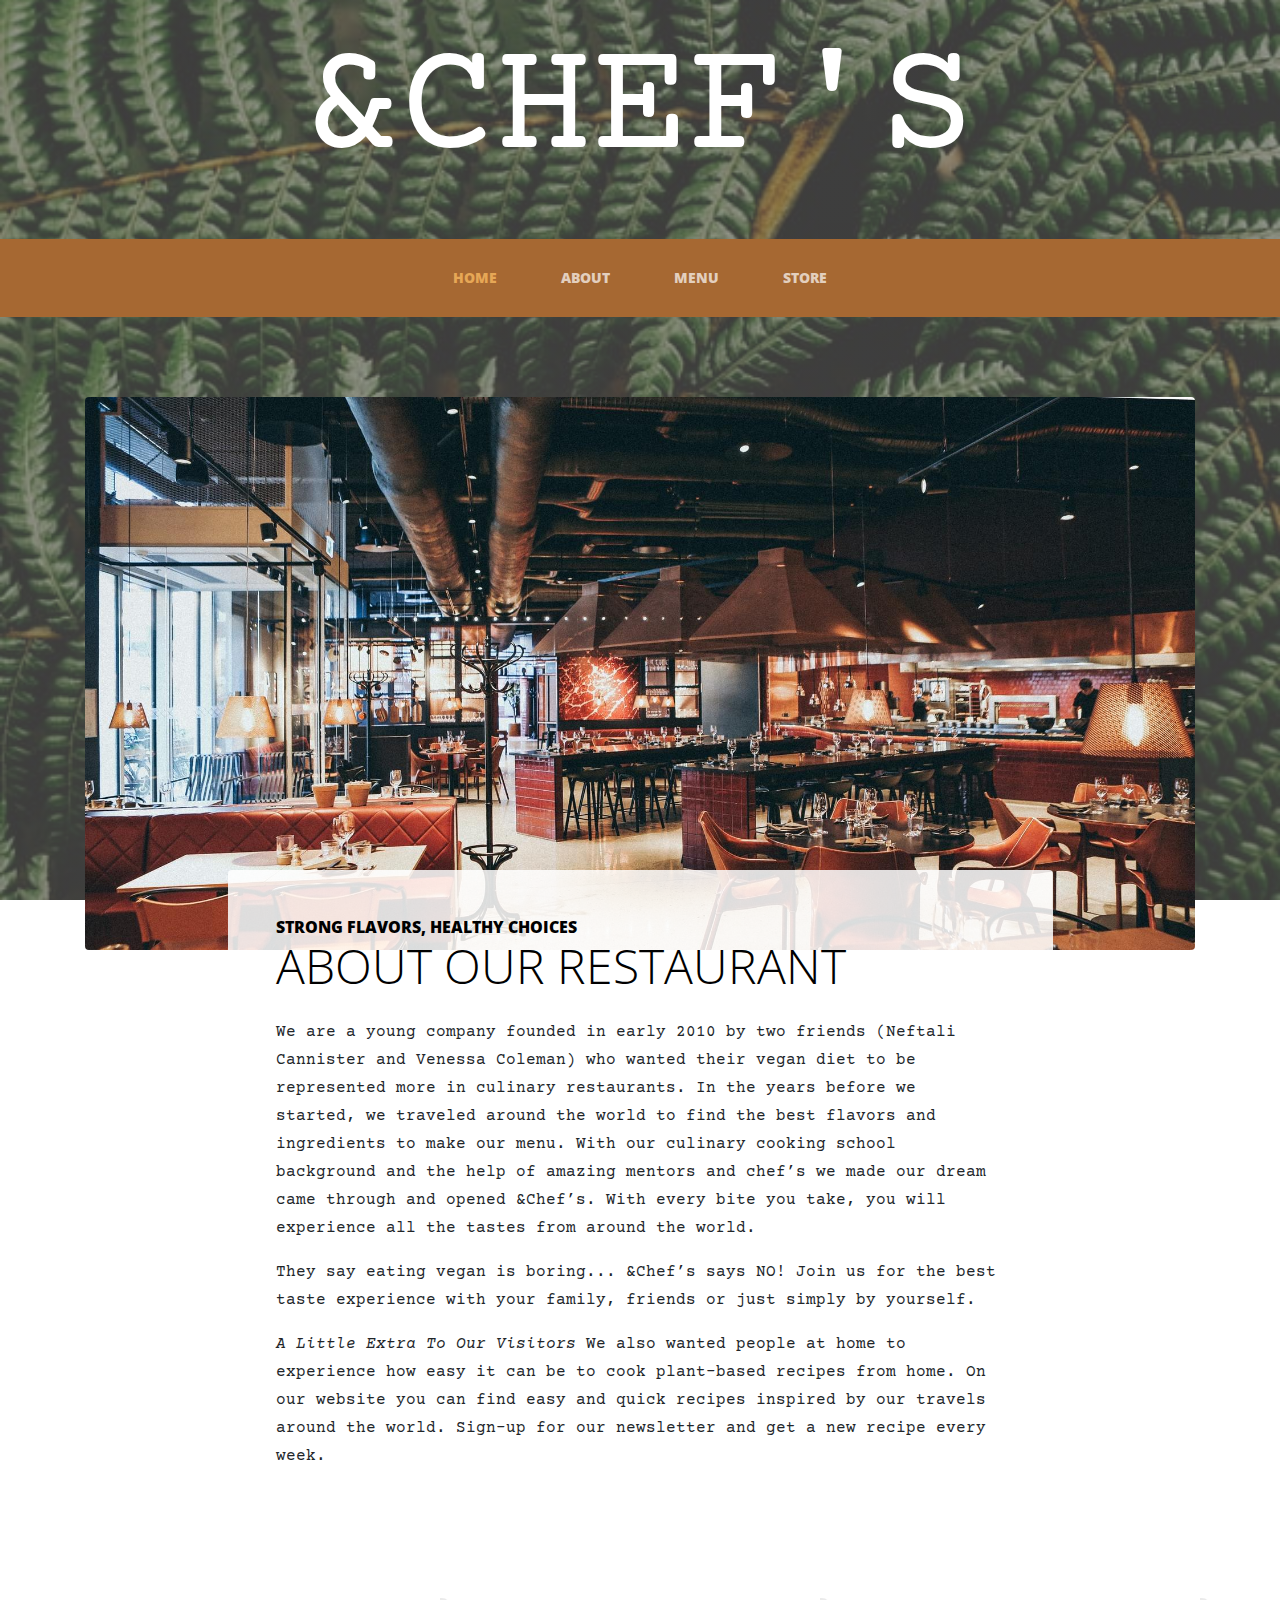
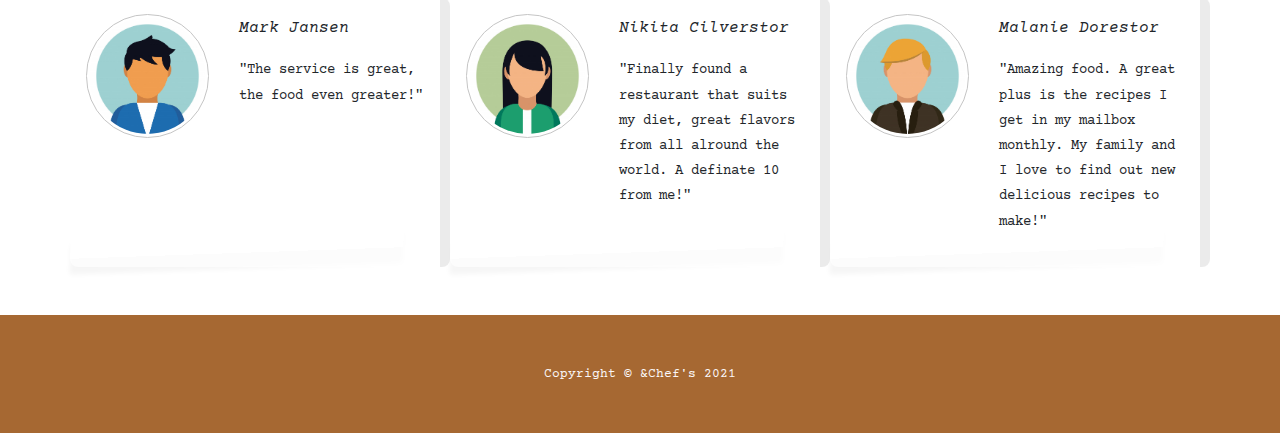
==== html/171429.html @ cb95c447 "Final Name Change #Check 5" ====
<!DOCTYPE html>
<html lang="en">
 <head>
    <!-- Required meta tags -->
    <meta charset="utf-8">
    <meta name="viewport" content="width=device-width, initial-scale=1">
    <title>&Chef's</title>

    <!-- Bootstrap CSS -->
    <link href="../css/bootstrap.min.css" rel="stylesheet">   

    <link rel="preconnect" href="https://fonts.gstatic.com">
    <link href="https://fonts.googleapis.com/css2?family=Courier+Prime&family=Open+Sans:wght@700&display=swap" rel="stylesheet">

    <link rel="stylesheet" type="text/css"
    href="../css/style.css">

 </head>
 <body>

  <h1 class="site-heading text-center text-white d-none d-lg-block">
    <span class="site-heading-lower">&Chef's</span>
  </h1>

  <nav class="navbar navbar-expand-lg navbar-dark py-lg-4" id="mainNav">
    <div class="container">
      <a class="navbar-brand text-uppercase text-expanded font-weight-bold d-lg-none" href="../index.html">&Chef's</a>
      <button class="navbar-toggler" type="button" data-toggle="collapse" data-target="#navbarResponsive" aria-controls="navbarResponsive" aria-expanded="false" aria-label="Toggle navigation">
        <span class="navbar-toggler-icon"></span>
      </button>
      <div class="collapse navbar-collapse" id="navbarResponsive">
        <ul class="navbar-nav mx-auto">
          <li class="nav-item active px-lg-4">
            <a class="nav-link text-uppercase text-expanded" href="../index.html">Home
              <span class="sr-only">(current)</span>
            </a>
          </li>
          <li class="nav-item px-lg-4">
            <a class="nav-link text-uppercase text-expanded" href="171429.html">About</a>
          </li>
          <li class="nav-item px-lg-4">
            <a class="nav-link text-uppercase text-expanded" href="menu.html">Menu</a>
          </li>
          <li class="nav-item px-lg-4">
            <a class="nav-link text-uppercase text-expanded" href="store.html">Store</a>
          </li>
        </ul>
      </div>
    </div>
  </nav>

  <section class="page-section about-heading">
    <div class="container">
      <img class="img-fluid rounded about-heading-img mb-3 mb-lg-0" src="../images/restaurant2.jpg" alt="">
      <div class="about-heading-content">
        <div class="row">
          <div class="col-xl-9 col-lg-10 mx-auto">
            <div class="bg-faded rounded p-5">
              <h2 class="section-heading mb-4">
                <span class="section-heading-upper">Strong Flavors, Healthy Choices</span>
                <span class="section-heading-lower">About Our Restaurant</span>
              </h2>
              <p>We are a young company founded in early 2010 by two friends (Neftali Cannister and Venessa Coleman) who wanted their vegan diet to be represented more in culinary restaurants. In the years before we started, we traveled around the world to find the best flavors and ingredients to make our menu. With our culinary cooking school background and the help of amazing mentors and chef’s we made our dream came through and opened &Chef’s.  With every bite you take, you will experience all the tastes from around the world.</p>
              <p class="mb-0">They say eating vegan is boring... &Chef’s says NO! Join us for the best taste experience with your family, friends or just simply by yourself.</p>
              <p><em></em></p>
              <p class="mb-0"><em>A Little Extra To Our Visitors</em> We also wanted people at home to experience how easy it can be to cook plant-based recipes from home. On our website you can find easy and quick recipes inspired by our travels around the world. Sign-up for our newsletter and get a new recipe every week.</p>
            </div>
          </div>
        </div>
      </div>
    </div>
  </section>

                       
<div class="container testimonials">
    <div class="row">
        <div class="col-md-4 testimonial">
            <div class="row">
                <div class="avatar col-md-5">
                    <a href="#">
                        <img class="img-circle" src="../images/pictogram1.jpg" alt="pictogram">
                    </a>
                </div>
        
                <div class="testimonial-main col-md-7">
                    <p><em>Mark Jansen</em></p>
                    <p class="testimony-body">"The service is great, the food even greater!"</p>
                </div>
            </div>
        </div>
        <div class="col-md-4 testimonial">
            <div class="row">
                <div class="avatar col-md-5">
                    <a href="#">
                        <img class="img-circle" src="../images/pictogram2.jpg" alt="pictogram">
                    </a>
                </div>
        
                <div class="testimonial-main col-md-7">
                    <p><em>Nikita Cilverstor</em></p>
                    <p class="testimony-body">"Finally found a restaurant that suits my diet, great flavors from all alround the world. A definate 10 from me!"</p>
                </div>
            </div>
        </div>
        <div class="col-md-4 testimonial">
            <div class="row">
                <div class="avatar col-md-5">
                    <a href="#">
                        <img class="img-circle" src="../images/pictogram3.jpg" alt="pictogram">
                    </a>
                </div>
        
                <div class="testimonial-main col-md-7">
                    <p><em>Malanie Dorestor</em></p>
                    <p class="testimony-body">"Amazing food. A great plus is the recipes I get in my mailbox monthly. My family and I love to find out new delicious recipes to make!"</p>
                </div>
            </div>
        </div>
    </div>
</div>                      

  <footer class="footer text-faded text-center py-5">
    <div class="container">
      <p class="m-0 small">Copyright &copy; &Chef's 2021</p>
    </div>
  </footer>

    <!-- Optional JavaScript; choose one of the two! -->
    <!-- Option 1: Bootstrap Bundle with Popper -->
    <script src="../js/jquery-3.5.1.slim.min.js"></script>
    <script src="../js/bootstrap.bundle.min.js"></script>
  </body>  
</html>
---- css/style.css ----
/* HTML5 display-role reset for older browsers */
article, aside, details, figcaption, figure, 
footer, header, hgroup, menu, nav, section {
	display: block;
}
body {
	line-height: 1;
}
ol, ul {
	list-style: none;
}
blockquote, q {
	quotes: none;
}
blockquote:before, blockquote:after,
q:before, q:after {
	content: '';
	content: none;
}
table {
	border-collapse: collapse;
	border-spacing: 0;
}

body {
  font-family: 'Courier Prime', monospace;;
  background-image: linear-gradient(rgba(95, 93, 92, 0.65), rgba(95, 93, 92, 0.65)), url("../images/blad.jpg");
  background-attachment: fixed;
  background-position: center;
  background-size: cover;
}

h1,
h2,
h3,
h4,
h5,
h6 {
  font-family: 'Open Sans', sans-serif;;
  color: #000000;
}

p {
  line-height: 1.75;
}

.text-faded {
  color: rgba(255, 255, 255, 0.3);
}

.site-heading {
  margin-top: 5rem;
  margin-bottom: 5rem;
  text-transform: uppercase;
  line-height: 1;
  font-family: 'Courier Prime', monospace;;
}

.site-heading .site-heading-upper {
  display: block;
  font-size: 2rem;
  font-weight: 800;
}

.site-heading .site-heading-lower {
  font-size: 10rem;
  font-weight: 100;
  line-height: 4rem;
}

.page-section {
  margin-top: 5rem;
  margin-bottom: 5rem;
}

.section-heading {
  text-transform: uppercase;
}

.section-heading .section-heading-upper {
  display: block;
  font-size: 1rem;
  font-weight: 800;
}

.section-heading .section-heading-lower {
  display: block;
  font-size: 3rem;
  font-weight: 100;
}

.bg-faded {
  background-color: rgba(255, 255, 255, 0.85);
}

#mainNav {
  background-color: #a66832;
  font-family: 'Open Sans', sans-serif;
}

#mainNav .navbar-brand {
  color: a66832;
}

#mainNav .navbar-nav .nav-item .nav-link {
  color: rgba(255, 255, 255, 0.7);
  font-weight: 800;
}

#mainNav .navbar-nav .nav-item.active .nav-link {
  color: #e6a756;
}

@media (min-width: 992px) {
  #mainNav .navbar-nav .nav-item .nav-link {
    font-size: 0.9rem;
  }
  #mainNav .navbar-nav .nav-item .nav-link:hover {
    color: rgba(255, 255, 255, 0.4);
  }
  #mainNav .navbar-nav .nav-item.active .nav-link:hover {
    color: a66832;
  }
}

.btn-xl {
  font-weight: 700;
  font-size: 0.8rem;
  padding-top: 1.5rem;
  padding-bottom: 1.5rem;
  padding-left: 2rem;
  padding-right: 2rem;
}

.btn {
  font-weight: 700;
  font-size: 1rem;
  padding-top: 1.5rem;
  padding-bottom: 0.8rem;
  padding-left: 2rem;
  padding-right: 2rem;

}

.intro {
  position: relative;
}

@media (min-width: 992px) {
  .intro .intro-img {
    width: 75%;
    float: right;
  }
  .intro .intro-text {
    left: 0;
    width: 60%;
    margin-top: 3rem;
    position: absolute;
  }
  .intro .intro-text .intro-button {
    width: 100%;
    left: 0;
    position: absolute;
    bottom: -2rem;
  }
}

@media (min-width: 1200px) {
  .intro .intro-text {
    width: 45%;
  }
}

.cta {
  padding-top: 5rem;
  padding-bottom: 5rem;
  background-color: #d9a05be6;
}

.cta .cta-inner {
  position: relative;
  padding: 3rem;
  margin: 0.5rem;
  background-color: rgba(255, 255, 255, 0.85);
}

.cta .cta-inner:before {
  border-radius: 0.5rem;
  content: '';
  position: absolute;
  top: -0.5rem;
  bottom: -0.5rem;
  left: -0.5rem;
  right: -0.5rem;
  border: 0.25rem solid rgba(255, 255, 255, 0.85);
  z-index: -1;
}

@media (min-width: 992px) {
  .about-heading .about-heading-img {
    position: relative;
    z-index: 0;
  }
  .about-heading .about-heading-content {
    margin-top: -5rem;
    position: relative;
    z-index: 1;
  }
}

@media (min-width: 992px) {
  .product-item .product-item-title {
    position: relative;
    z-index: 1;
    margin-bottom: -3rem;
  }
  .product-item .product-item-img {
    position: relative;
    z-index: 0;
    max-width: 60vw;
  }
  .product-item .product-item-description {
    position: relative;
    z-index: 1;
    margin-top: -3rem;
    max-width: 50vw;
  }
}

.list-hours {
  font-size: 0.9rem;
}

.list-hours .list-hours-item {
  border-bottom: 1px solid rgba(230, 167, 86, 0.5);
  padding-bottom: .25rem;
  margin-bottom: 1rem;
  font-style: italic;
}

.list-hours .list-hours-item.today {
  font-weight: bold;
  color: #e6a756;
}

@media (min-width: 992px) {
  .list-hours {
    width: 50%;
    font-size: 1.1rem;
  }
}

.address strong {
  font-size: 1.2rem;
}

.footer {
  background-color: #a66832;
  color: #faf6f6;
}

.text-primary {
  color: #e6a756 !important;
}

.bg-primary {
  background-color: #e6a756 !important;
}

.btn {
  box-shadow: 0px 3px 3px 0px rgba(33, 37, 41, 0.1);
}

.btn-primary {
  background-color: #d9a05b;
  border-color: #d9a05b;
}

.btn-primary:hover, .btn-primary:focus, .btn-primary:active {
  background-color: #df902a;
  border-color: #df902a;
}

.font-weight-light {
  font-weight: 100 !important;
}

/*********************************
3. Header
*********************************/

/*********************************
4. Menu
*********************************/

/*********************************
5. Home
*********************************/

/*********************************
6. The Menu
*********************************/

.themenu
{
	width: 100%;
	background: #FFFFFF;
	padding-top: 102px;
	padding-bottom: 102px;
	border-bottom: solid 2px #c4ab9f;
}
.themenu_text_row
{
	margin-top: 24px;
}
.themenu_row
{
	margin-top: 93px;
}
.themenu_image
{
	width: 100%;
	margin-bottom: 31px;
}
.themenu_image img
{
	max-width: 100%;
}
.themenu_col
{
	width: 100%;
	padding-left: 33px;
	padding-top: 39px;
	padding-right: 28px;
	padding-bottom: 44px;
	border: solid 1px #dadada;
}
.themenu_col:hover
{
	box-shadow: 0px 27px 40px rgba(0,0,0,0.13);
}
.themenu_col_title
{
	display: inline-block;
	height: 58px;
	padding-left: 11px;
	padding-right: 16px;
	border: solid 2px #c4ab9f;
	font-size: 36px;
	line-height: 54px;
	color: #c4ab9f;
}
.dish_list
{
	margin-top: 44px;
}
.dish:not(:last-child)
{
	margin-bottom: 25px;
}
.dish_title,
.dish_price
{
	font-size: 18px;
	color: #232323;
}
.dish_price
{
	margin-left: auto;
}
.dish_contents
{
	margin-top: 3px;
}
.dish_contents ul li
{
	font-size: 14px;
	color: #636363;
}
.dish_contents ul li:not(:last-child)::after
{
	display: inline-block;
	content: '/';
	margin-left: 3px;
	margin-right: 3px;
	font-size: 14px;
	color: #636363;
}
.dish_order
{
	margin-top: 10px;
}
.dish_order a
{
	position: relative;
	font-size: 18px;
	color: #b49383;
}
.dish_order a::after
{
	display: block;
	position: absolute;
	left: 0;
	bottom: 0;
	width: 100%;
	height: 1px;
	background: #b49383;
	content: '';
	visibility: hidden;
	opacity: 0;
}
.dish_order a:hover::after
{
	visibility: visible;
	opacity: 1;
}

/*********************************
7. Signature Dishes
*********************************/

.sig
{
	width: 100%;
	padding-top: 102px;
	padding-bottom: 102px;
}
.sig_row
{
	margin-top: 54px;
}
.sig_dish:not(:last-child)
{
	margin-bottom: 57px;
}
.sig_content
{
	width: 100%;
	padding-right: 31px;
}
.sig_rating
{
	
}
.rating_r i::before
{
	font-family: 'Courier Prime', monospace;
	content: "\f006";
	font-style: normal;
	font-size: 10px;
	color: #d6baa0;
}
.rating_r i:not(:last-child)
{
	margin-right: 3px;
}

.sig_name
{
	font-size: 24px;
	color: #232323;
	margin-top: 1px;
}
.sig_price
{
	font-size: 24px;
	color: #232323;
}
.sig_content_list
{
	margin-top: 4px;
}
.sig_content_list ul li:not(:last-child)::after
{
	display: inline-block;
	content: '/';
	font-size: 16px;
	color: #636363;
	margin-left: 5px;
	margin-right: 5px;
}
.sig_content_list ul li
{
	font-size: 16px;
	color: #636363;
}
.sig_button
{
	margin-top: 37px;
}
.sig_image
{
	width: 100%;
}
.sig_image img
{
	max-width: 100%;
}

/*********************************
6. Blog
*********************************/

.blog
{
	width: 100%;
	background: #ffffffcb;
	padding-top: 195px;
	padding-bottom: 102px;
}
.blog_col
{
	margin-bottom: 70px;
}
.blog_col:nth-child(even)
{
	-webkit-transform: translateY(70px);
	-moz-transform: translateY(70px);
	-ms-transform: translateY(70px);
	-o-transform: translateY(70px);
	transform: translateY(70px);
}
.blog_post
{
	width: 100%;
}
.blog_post_image
{
	width: 100%;
}
.blog_post_image img
{
	max-width: 100%;
}
.blog_post_date
{
	position: absolute;
	left: 16px;
	top: -24px;
	width: 136px;
	height: 48px;
	background: #FFFFFF;
	text-align: center;
	border: solid 2px #d9a05b;
}
.blog_post_date a
{
	display: block;
	font-size: 16px;
	color: #232323;
	line-height: 44px;
}
.blog_post_content
{
	padding-top: 23px;
	padding-bottom: 23px;
}
.blog_post_title
{

}
.blog_post_title a
{
	font-size: 36px;
	color: #232323;
	line-height: 1.2;
}
.blog_post_title a:hover
{
	color: #f2b138;
}
.blog_post_info
{
	display: inline-block;
	margin-top: 13px;
}
.blog_post_info ul
{
	width: 100%;
	height: 30px;
	background: #f2b138;
	padding-left: 23px;
	padding-right: 26px;
}
.blog_post_info ul li,
.blog_post_info ul li a
{
	font-size: 16px;
	color: #FFFFFF;
}
.blog_post_info ul li a:hover
{
	color: #232323;
}
.blog_post_info ul li
{
	position: relative;
}
.blog_post_info ul li:not(:last-child)::after
{
	display: inline-block;
	content: '|';
	margin-left: 8px;
	margin-right: 8px;
}
.blog_post_text
{
	margin-top: 32px;
}
.load_more_row
{
	margin-top: 70px;
  text-align-last: initial;
}
.load_more_button
{
	width: 216px;
	background: #f2b138;
  text-align: center;
	border: solid 2px #f2b138;
  font-weight: 700;
  font-size: 1rem;
  padding-top: 1.5rem;
  padding-bottom: 0.8rem;
  padding-left: 0.5rem;
  padding-right: 0.5rem;
}
.load_more_button:hover
{
	background: transparent;
}
.load_more_button a
{
	color: #FFFFFF;
}
.load_more_button:hover a
{
	color: #f2b138;
}

.reservations
{
	width: 100%;
	padding-top: 101px;
	padding-bottom: 75px;
}
.res_stars
{
	font-size: 36px;
	font-weight: normal;
}
.res_title
{
	font-size: 48px;
	color: #FFFFFF;
	font-weight: 400;
	line-height: 0.75;
	margin-top: 17px;
}
.res_form_container
{
	margin-top: 72px;
}
.res_input
{
	background: white;
	width: 210px;
	height: 52px;
	border: solid 1px #d9a05b;
	font-size: 16px;
	color: #000000;
	padding-left: 25px;
	outline: none;
}

.res_input:not(:last-child)
{
	margin-right: 16px;
}
.res_select
{
	-webkit-appearance: none;
    -moz-appearance: none;
    -ms-appearance: none;
    -o-appearance: none;
    appearance: none;
    -webkit-box-shadow: 0px 0px 0px rgba(0, 0, 0, 0);
    -webkit-user-select: none;
    background: white;
	width: 210px;
	height: 52px;
	border: solid 1px #d9a05b;
	font-size: 16px;
	color: #030303;
	padding-left: 25px;
	outline: none;
}
.res_select option
{
	color: #282828;
}
.res_button
{
	width: 216px;
	height: 48px;
	background: #d9a05b;
	color: #FFFFFF;
	border: none;
	outline: none;
	margin-top: 42px;
	font-size: 18px;
	cursor: pointer;
}

   
.testimonials {
margin-top: 40px;  
border-radius: 0.5em;  
}
.testimonial {
  margin-bottom: 3em;
  background: rgba(255, 255, 255, 0.644);
  padding: 1em;
  border-right: 10px solid #0c0c0c15;
  border-radius: 0.5em;
  min-height: 119px;
}

.testimonial:before {
  content: "";
  position: absolute;
  z-index: -1;
  -ms-transform: skew(-3deg,-2deg);
  -webkit-transform: skew(-3deg,-2deg);
  -o-transform: skew(-3deg,-2deg);
  -moz-transform: skew(-3deg,-2deg);
  bottom: 14px;
  box-shadow: 0 16px 5px rgba(0,0,0,.04);
  max-width: 90%;
  width: 90%;
  height: 30px;
  left: 1px;
}

.avatar .img-circle {
  background: #fff;
  padding: 3px;
  border: 1px solid #c5c5c5;
}

.avatar img {
  max-width: 100%;
}

.img-circle {
  border-radius: 50%;
}

.testimonial h4, .testimonial h4 a {
  font-weight: 700;
}

.testimonial h4 {
  margin-bottom: 4px;
}

.testimonial .testimony-body {
  font-size: .9em;
}
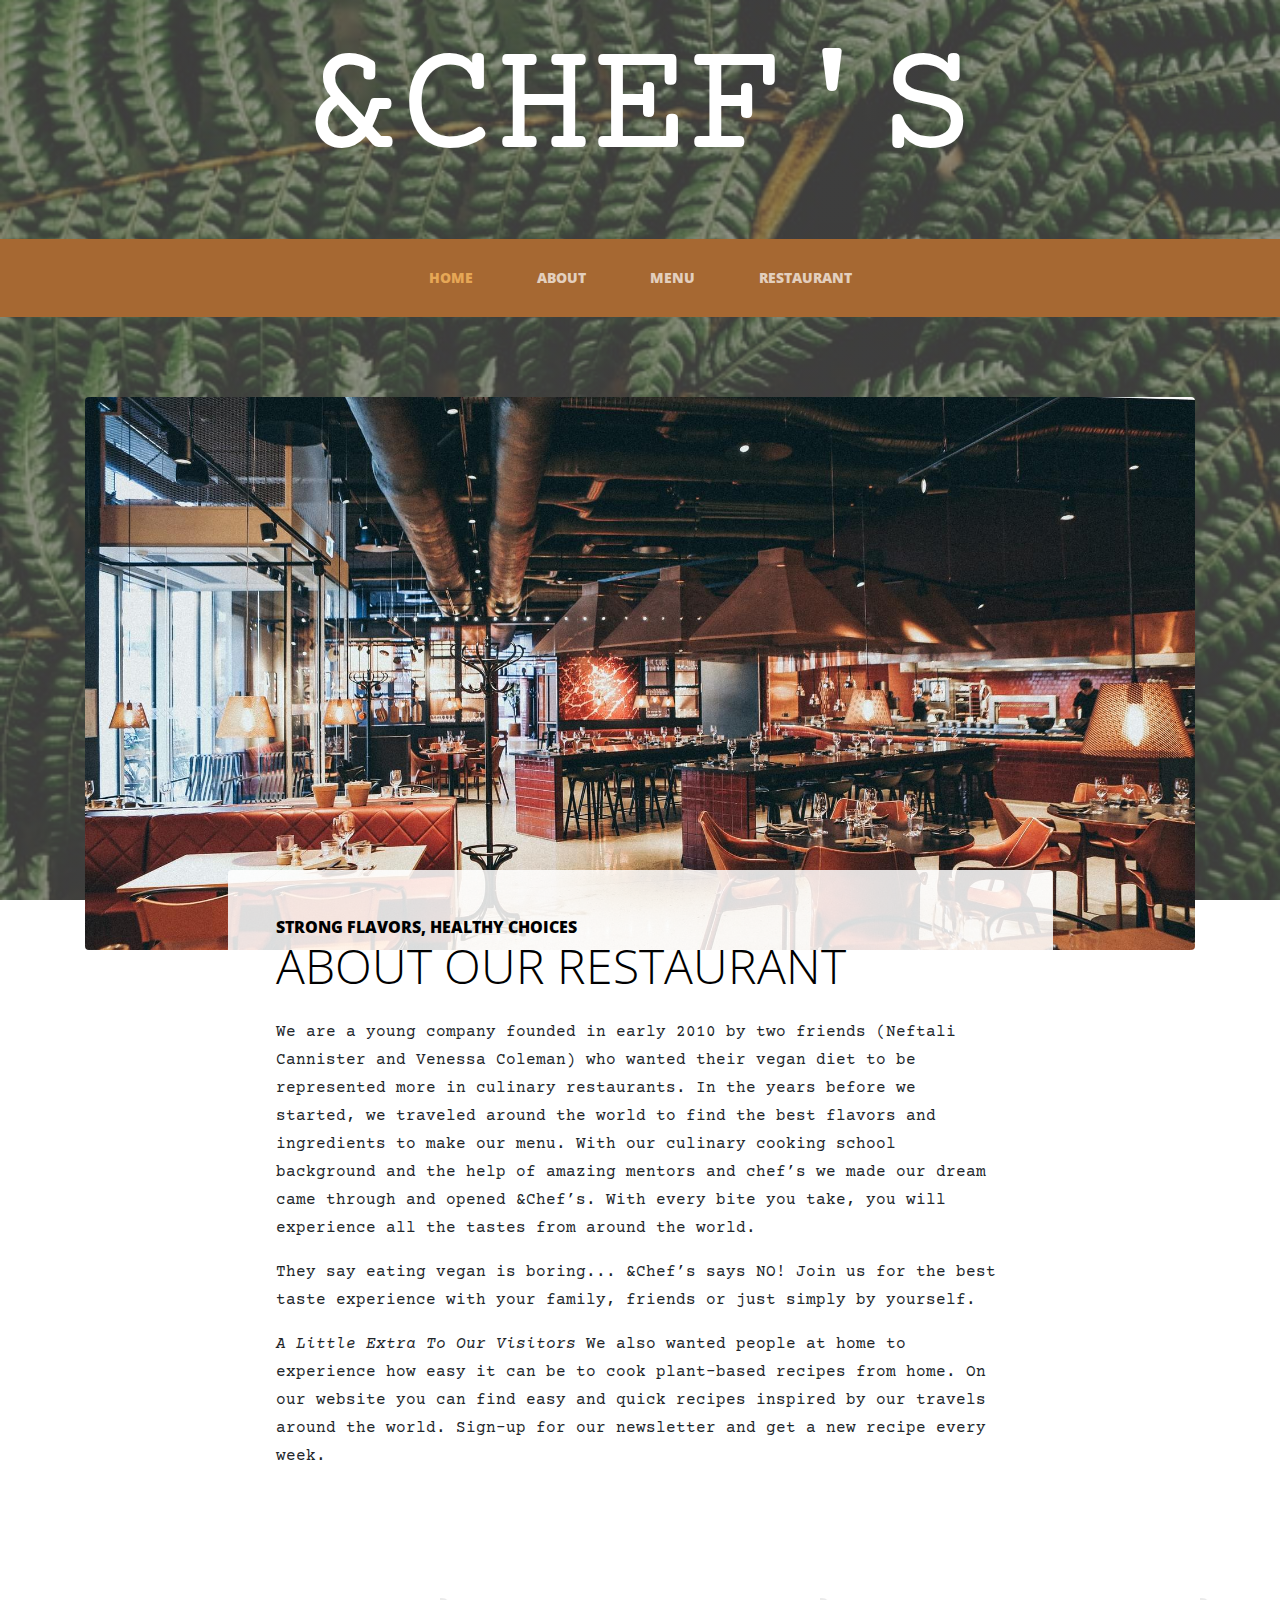
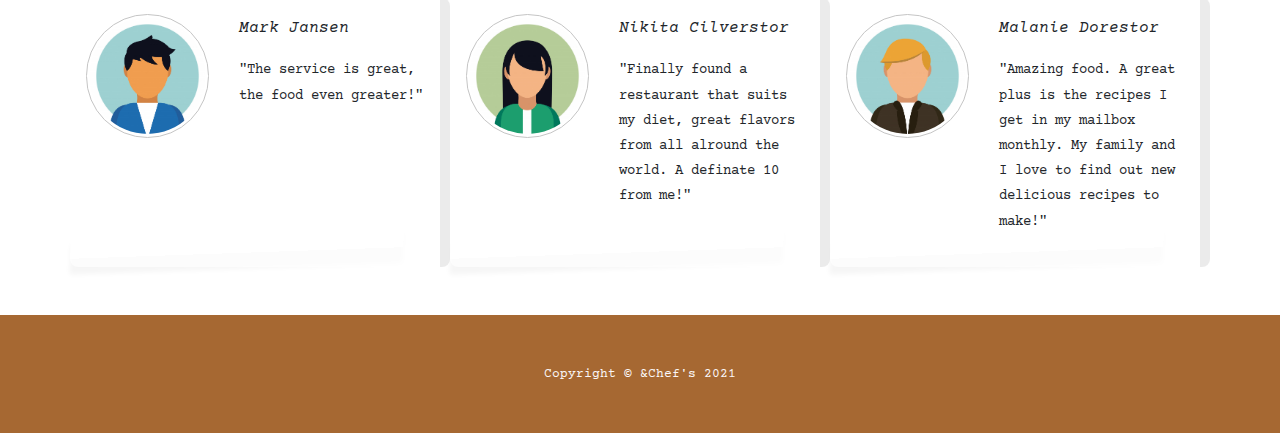
==== commit edcc90fd: "small name change in Navbar" ====
--- a/html/171429.html
+++ b/html/171429.html
@@ -42,7 +42,7 @@
             <a class="nav-link text-uppercase text-expanded" href="menu.html">Menu</a>
           </li>
           <li class="nav-item px-lg-4">
-            <a class="nav-link text-uppercase text-expanded" href="store.html">Store</a>
+            <a class="nav-link text-uppercase text-expanded" href="store.html">Restaurant</a>
           </li>
         </ul>
       </div>
